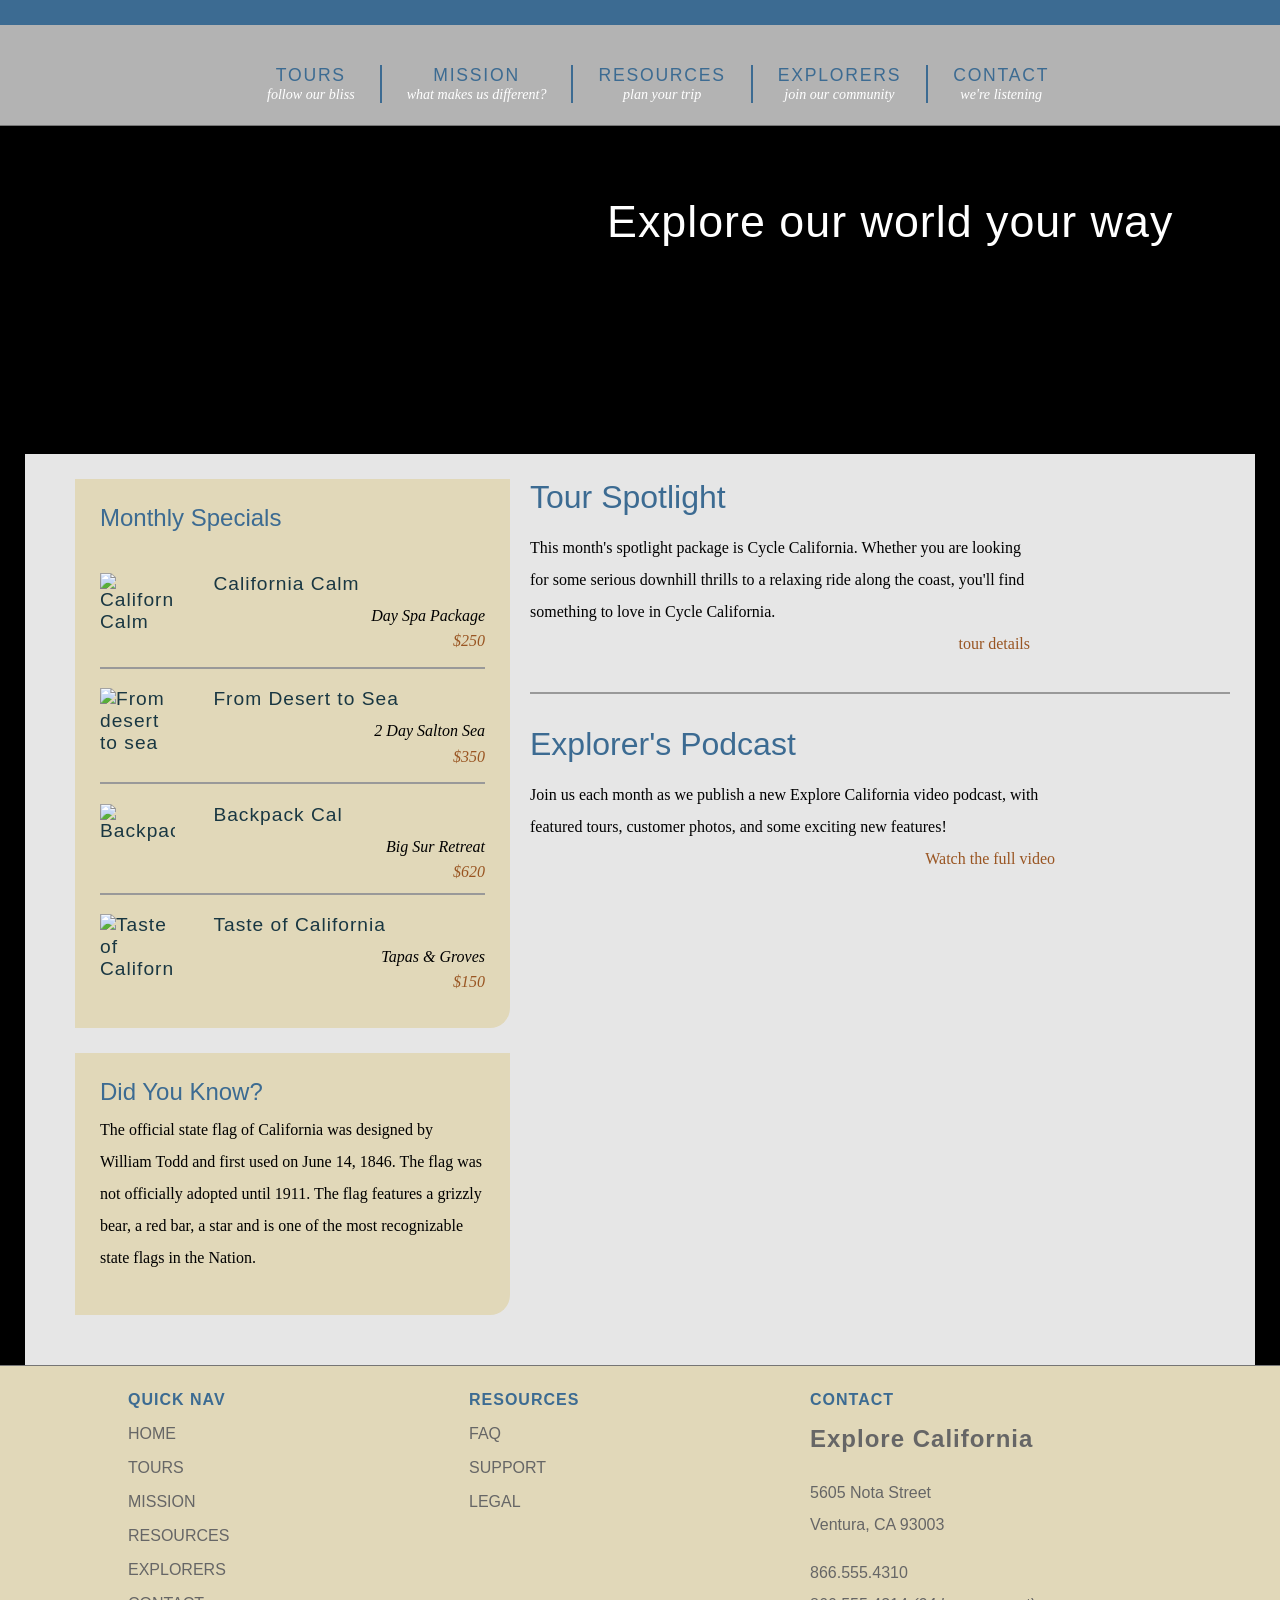
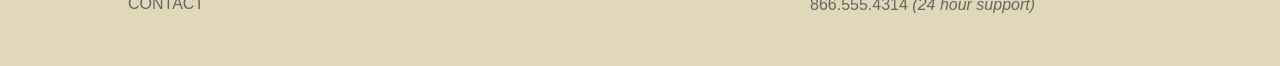
==== explore_california/index.html @ 936c42d8 "#044 add the explore california test" ====
<!DOCTYPE html PUBLIC "-//W3C//DTD HTML 4.01 Transitional//EN"
   "http://www.w3.org/TR/html4/loose.dtd">
<html lang="en">
  <head>
    <meta http-equiv="Content-Type" content="text/html; charset=utf-8">
    <title>Welcome to Explore California</title>
    <link href="assets/stylesheets/main.css" rel="stylesheet" type="text/css" media="all">
    <script src="assets/javascripts/jquery-1.5.1.min.js"></script>
    <script src="assets/javascripts/jquery-ui-1.8.10.custom.min.js"></script>
    <script src="assets/javascripts/menus.js"></script>
  </head>
  <body id="home">
    <div id="wrapper">

      <div id="mainHeader">
        <a href="index.html" title="home" class="logo">
          <div id="logo">
            <h1>Explore California</h1>
          </div>
        </a>
        <div id="siteNav">
          <h1>Where do you want to go?</h1>
          <ul>
            <li><a href="tours.html" title="Our tours">Tours <br /><span class="tagline">follow our bliss</span></a>
              <ul>
                <li><a href="tours.html" title="Our tours">All Tours</a></li>
                <li><a href="tours.html" title="find tours">Tours by Activity</a></li>
                <li><a href="tours.html" title="find tours">Tours by Region</a></li>
                <li><a href="tours.html" title="find tours">Tour Finder</a></li>
              </ul>
            </li>
            <li><a href="mission.html" title="What we believe">Mission <br /><span class="tagline">what makes us different?</span></a></li>
            <li><a href="resources.html" title="planning resources">Resources <br /><span class="tagline">plan your trip</span></a>
              <ul>
                <li><a href="resources/faq.html" title="Got questions?">Tour FAQs</a></li>
                <li><a href="resources/additional_resources.html" title="additional resources">Tour Information</a></li>
                <li><a href="resources/terms.html" title="terms and conditions">Site Terms</a></li>
              </ul>
            </li>
            <li><a href="explorers.html" title="Our community">Explorers <br /><span class="tagline">join our community</span></a>
              <ul>
                <li><a href="explorers/join.html" title="join our community">Join the Explorers</a></li>
                <li><a href="blog/index.html" title="read our blog!">Read our Blog</a></li>
                <li><a href="explorers/gallery.html" title="contributor photos">Tour Photos</a></li>
                <li><a href="explorers/video.html" title="check out our podcast">Video podcast</a></li>
              </ul>
            </li>
            <li><a href="contact.html" title="contact us">Contact <br /><span class="tagline">we're listening</span></a>
              <ul>
                <li><a href="support.html" title="need help?">Support</a></li>
              </ul>
            </li>
          </ul>
        </div>
      </div>

      <div id="actionCall">
        <h1>Explore our world your way</h1>
        <a href="tours.html" title="Find your tour!"><h2>Find your tour</h2></a>
      </div>

      <div id="contentWrapper">
        <div id="mainContent">
          <div id="mainArticle"> 
            <h1>Tour Spotlight</h1>
            <p class="spotlight">This month's spotlight package is Cycle California. Whether you are looking for some serious downhill thrills to a relaxing ride along the coast, you'll find something to love in Cycle California.<br /> <span class="accent"><a href="tours_cycle.html" title="Cycle California">tour details</a></span></p>
            
            <h1>Explorer's Podcast</h1>
            <p class="videoText">Join us each month as we publish a new Explore California video podcast, with featured tours, customer photos, and some exciting new features!<span class="accent"><a href="explorers/video.html" title="Video Podcast">Watch the full video</a></span></p>
          </div>
        </div>
        
        <div id="secondaryContent">
          <div id="specials" class="callOut">
            <h1>Monthly Specials</h1>
            <h2 class="top"><img src="assets/images/calm_bug.gif" alt="California Calm" width="75" height="75" />California Calm</h2>
            <p>Day Spa Package <br />
              <a href="tours/tour_detail_cycle.html">$250</a></p>
            <h2><img src="assets/images/desert_bug.gif" alt="From desert to sea" width="75" height="75" />From Desert to Sea</h2>
            <p>2 Day Salton Sea <br />
              <a href="tours/tour_detail_cycle.html">$350</a></p>
            <h2><img src="assets/images/backpack_bug.gif" alt="Backpack Cal" width="75" height="41" />Backpack Cal</h2>
            <p>Big Sur Retreat <br />
              <a href="tours/tour_detail_cycle.html">$620</a></p>
            <h2><img src="assets/images/taste_bug.gif" alt="Taste of California" width="75" height="75" />Taste of California</h2>
            <p>Tapas &amp; Groves <br />
              <a href="tours/tour_detail_taste.html">$150</a></p>
          </div>
        
          <div id="trivia" class="callOut">
            <h1>Did You Know?</h1>
            <p>The official state flag of California was designed by William Todd and first used on June 14, 1846. The flag was not officially adopted until 1911. The flag features a grizzly bear, a red bar, a star and is one of the most recognizable state flags in the Nation.</p>
          </div>
        </div>
      </div>
  
      <div id="pageFooter">
        <div id="quickLinks">
          <h1>Quick Nav</h1>
          <ul id="quickNav">
            <li><a href="index.html" title="Our home page">Home</a></li>
            <li><a href="tours.html" title="Explore our tours">Tours</a></li>
            <li><a href="mission.html" title="What we think">Mission</a></li>
            <li><a href="resources.html" title="Guidance and planning">Resources</a></li>
            <li><a href="explorers.html" title="Join our community">Explorers</a></li>
            <li><a href="contact.html" title="Contact and support">Contact</a></li>
          </ul>
        </div>
        <div id="footerResources">
          <h1>Resources</h1>
          <ul id="quickNav">
            <li><a href="resources/faq.html" title="Our home page">FAQ</a></li>
            <li><a href="support.html" title="Need help?">Support</a></li>
            <li><a href="resources/legal.html" title="The fine print">Legal</a></li>
          </ul>
        </div>
        <div id="companyInfo">
          <h1>Contact</h1>
          <h2>Explore California</h2>
          <p>5605 Nota Street<br />
            Ventura, CA 93003</p>
          <p>866.555.4310<br />866.555.4314 <em>(24 hour support)</em></p>
        </div>
      </div>
    </div>
  </body>
</html>
---- explore_california/assets/stylesheets/main.css ----
@charset "UTF-8";

/*style sheet for Explore California

©2012 lynda.com
This style sheet may be reused for personal education only
any reuse, educational or otherwise, without the expressed 
consent of lynda.com is prohibited.*/

/* -------- color guide ----------
#3c6b92 : main blue
#6acce2 : light blue
#2c566a : teal accent
#193742 : dark blue
#e1d8b9 : sand accent
#cb7d20 : orange accent
#51341a : brown
#995522 : dark orange (used for links or high contrast accents)
#cb202a : red accent (this color does not encode well, use only for small accents)
#896287 : purple
*/

/* to jump to a specific section search for the unique character pair at the front of each TOC section 
  <<<tip, highlight the special character and use the shortcut for Find Selection Cntr/Cmd + Shift + G >> */
  
  /* ----- Style sheet TOC ----------------
      ^1 Global constants
    ^2 Global classes
    ^3 Home page layout
    ^4 Base Layout styles
    ^5 Region detail styles
      ^5a Header
      ^5b Navigation
      ^5c Main Content
        ^5d data tables
        ^5e spotlight region
        ^5f forms
      ^5g Secondary Content
      ^5h Footer
*/


/* ^1 --------------------------- global constants -------------------------*/
/*limited reset*/
html, body, div, h1, h2, h3, h4, h5, h6, p, blockquote, address, span, em, strong, img, ol, ul, li {
  margin: 0;
  padding: 0;
  border: 0;
}

a:link, a:visited {
  color: #952;
  text-decoration: none;
}
a:hover, a:active {
  color: #cb7d20;
  border-bottom: 1px dashed #cb7d20;
}
p + h1 {
  margin-top: 1em;
  padding-top: 1em;
  border-top: 2px solid #999;
}
p {
  font-size: 1em;
  line-height: 2;
  margin: 0 0 1em;
}

body {
  font: 100% Georgia, "Times New Roman", Times, serif;
  background: #3C6B92;
}

/* ^2 ------ global classes -------- */
.clear {
  clear: both;
}
span.accent {
  display: block;
  text-align: right;
}
#mainContent img.articleImage {
  display: block;
  margin: 1em 0;
}
.callOut {
  background: #e1d8b9;
  padding: 25px;
  margin-bottom: 25px;
  -webkit-border-top-left-radius: 0px;
  -webkit-border-top-right-radius: 0px;
  -webkit-border-bottom-right-radius: 20px;
  -webkit-border-bottom-left-radius: 0px;
  -moz-border-radius-topleft: 0px;
  -moz-border-radius-topright: 0px;
  -moz-border-radius-bottomright: 20px;
  -moz-border-radius-bottomleft: 0px;
  border-top-left-radius: 0px;
  border-top-right-radius: 0px;
  border-bottom-right-radius: 20px;
  border-bottom-left-radius: 0px;
  width: 385px;
}
/* ^3 ------------- home page specfic layout styles ----------- */
#home #wrapper {
  background: #000 url(../images/home_page_back.jpg) no-repeat 0 100px;
}
#actionCall {
  height: 328px;
  clear: both;
  border-top: 1px solid #757575;
}
#actionCall h1{
  font: normal 2.8em Helvetica, Arial, sans-serif;
  color: #fff;
  text-shadow: 1px 0px 0px #000;
  filter: dropshadow(color=#000000, offx=1, offy=0); 
  margin: 70px 0 0 607px;
  letter-spacing:1px;
}
#actionCall a:link, #actionCall a:visited{
  border: none;
  width: 285px;
  height: 55px;
  background: url(../images/tour_badge.png) no-repeat;
  display:block;
  margin: 70px 0 0 783px;
}
#actionCall a:hover, #actionCall a:active{
  background-position: left bottom;
}
#actionCall h2{
  text-indent:-1000em;
}
#home #contentWrapper{
  margin: 0 25px;
  padding: 25px;
  background: #fff;
  background: rgba(255,255,255, 0.9);
  float: left;
  width: 1180px;
}
#home #mainContent {
  float: right;
  width: 700px;
  padding-right: 0;
  margin-right: 0;
}
#home #secondaryContent {
  float: left;
  width: 400px;
  margin-top: 0;
}
#home #mainContent h1, #home #secondaryContent h1 {
  margin: 1em 0 .5em;
  padding-top: 2em;
  border-top: 2px solid #999;
}
#home #mainContent h1:first-child, #home #secondaryContent h1:first-child {
  border: none;
  padding-top: 0;
  margin: 0 0 .25em;
}
#home #mainContent p + h1 {
  margin-top: 1em;
  padding-top: 1em;
  border-top: 2px solid #999;
}
#home #mainContent p {
  font-size: 1em;
  line-height: 2;
  margin: 1em 0;
}
#home #mainContent p.spotlight{
  padding-right: 200px;
  background: url(../images/cycle_logo.png) no-repeat top right;
}
#home video {
  margin: 1em 0;
}
#home p.videoText {
  width: 525px;
}
/* ^4 --------------------- base layout styles ------------------- */
#wrapper {
   position: relative;
  padding: 0;
  width: 1280px;
  margin: 25px auto 0;
  background: #fff;
  text-align: left;
  z-index: 1; /*fix for IE menu issues*/
}
#mainHeader {
  position: relative;
  float: left;
  z-index: 2; /*fix for IE menu issues*/
}
#mainContent {
  float: right;
  width: 740px;
  margin-right: 25px;
  overflow: hidden;
}
#secondaryContent {
  float: left;
  margin-top: 150px;
  width: 440px;
  padding-left: 25px;
}
#pageFooter {
  background: #e1d8b9;
  clear:both;
  overflow: auto;
  border-top: 1px solid #757575;
  height: 300px;
  width: 100%;
}
/* ^5----------------------- region-detail styles ------------------------ */
/*  header  ^5a*/

#mainHeader a.logo:hover {
  border: none;
}
#mainHeader a.logo{
  width: 192px;
  height: 237px;
  display: block;
  background: url(../images/logo.gif) no-repeat;
  position: absolute;
  top: -25px;
  left: 50px;
  text-indent: -1000em;
  z-index: 2000;
}

/* navigation ^5b*/
#siteNav h1 {
  display: none;
}
#siteNav ul {
  list-style: none;
  padding:0;
  margin:0;
  float: left;
}
#siteNav > ul {
  height: 100px;
  background-color: #b3b3b3;
  width: 1038px; /*add padding-left for total width*/
  padding-left: 242px; /*allow logo to clear*/
}
#siteNav ul > li {
  float: left;
  margin:2.5em 0 0;
  padding: 0;
  position: relative;
}
#siteNav li a:link, #siteNav li a:visited{
  display: block;
  padding: 0 25px;
  border-right: 2px solid #3c6b92;
  font: 1.1em Helvetica, Arial, sans-serif;
  text-transform: uppercase;
  color: #3c6b92;
  text-align: center;
  letter-spacing: .1em;
}
#siteNav li a.current, #siteNav li a.current:hover {
  color: #fff;
  cursor: default;
}
#siteNav li a:hover, #siteNav li a:active{
  color: #fff;
  border-bottom: none;
}
#siteNav li a:link span.tagline, #siteNav li a:visited span.tagline{
  font: italic .8em Georgia, "Times New Roman", Times, serif;
  color: #fff;
  text-transform: none;
  padding-top: .5em;
  letter-spacing: 0;
}
#siteNav li:last-child a{
  border-right: none;
}
#siteNav li ul {
  position: absolute;
  top: 30px;
  left: auto;
  display: none;
  -webkit-box-shadow: 2px 2px 5px #333;
  -moz-box-shadow: 2px 2px 5px #333;
  box-shadow: 2px 2px 5px #333;
  -moz-border-radius-topleft: 0px;
  -moz-border-radius-topright: 0px;
  -moz-border-radius-bottomright: 10px;
  -moz-border-radius-bottomleft: 10px;
  border-top-left-radius: 0px;
  border-top-right-radius: 0px;
  border-bottom-right-radius: 10px;
  border-bottom-left-radius: 10px; 
  width: 100%;
  background: #fff;
}
.no-js #siteNav li:hover ul, .no-js #siteNav li ul:hover{
  display: block;
}
#siteNav li ul li {
  float:none;
  padding: 0;
  margin:0;
}
#siteNav li ul a:link, #siteNav li ul a:visited {
  font:normal .7em Helvetica, Arial, sans-serif;
  line-height: 2.5em;
  text-align: center;
  color: #3c6b92;
  padding: 0 1em;
  display:block;
  border-right: none;
  letter-spacing: 0;
  border-bottom: 1px solid #3c6b92;
}
#siteNav li ul a:hover, #siteNav li ul a:active {
  color: #fff;
  background: #3c6b92;
}
/* mainContent ^5c */
#mainContent #contentHeader {
  margin-bottom: 6em;
}
/* keep headlines the same when crumbs are present */
#wrapper #mainContent div.hasCrumbs {
  margin-bottom: 4em;
}
#mainContent #contentHeader h1 {
  font: normal 1.2em Helvetica, Helvetica, Arial, sans-serif;
  padding-bottom: .1em;
  letter-spacing: 1px;
  border-bottom: 2px solid #3c6b92;
  color: #3c6b92;
  margin-top: 1.6em;
}
#mainContent #contentHeader #subLinks {
  display: none;
}
#mainContent h2{
  font: normal 1.4em Helvetica, Helvetica, Arial, sans-serif;
  color: #3c6b92;
  margin: 1em 0 0;
}
#mainContent h3{
  font: bold 1.2em Helvetica, Helvetica, Arial, sans-serif;
  color: #3c6b92;
  margin: 1em 0 0;
}
#mainContent #mainArticle {
  margin-bottom: 50px;
  float: left;
}
#mainContent #mainArticle pre {
  font-family: "Lucida Sans Unicode", "Lucida Grande", sans-serif;
  font-size: .9em;
  padding: 25px;
  background: #eee;
  border: 1px solid #ccc;
  margin-left: 25px;
  -webkit-border-top-left-radius: 0px;
  -webkit-border-top-right-radius: 0px;
  -webkit-border-bottom-right-radius: 20px;
  -webkit-border-bottom-left-radius: 0px;
  -moz-border-radius-topleft: 0px;
  -moz-border-radius-topright: 0px;
  -moz-border-radius-bottomright: 20px;
  -moz-border-radius-bottomleft: 0px;
  border-top-left-radius: 0px;
  border-top-right-radius: 0px;
  border-bottom-right-radius: 20px;
  border-bottom-left-radius: 0px;
  display: block;
}
#mainContent #mainArticle .multiCol {
  -moz-column-count: 2;
  -moz-column-gap: 25px;
  -webkit-column-count: 2;
  -webkit-column-gap: 25px;
  column-count: 2;
  column-gap: 25px;
}
#mainContent #mainArticle h1{
  font: normal 2em Helvetica, Arial, sans-serif;
  color: #3c6b92;
  margin: 1.2em 0 .2em;
}
#mainContent #mainArticle #supportOptions h2{
  font: normal 1.4em Helvetica, Arial, sans-serif;
  color: #2c566a;
}
#mainContent #mainArticle h2 span.tourCost {
  font-size: .8em;
  color: #666;
  font-style: italic;
  margin-top: .5em;
  display: block;
  border-bottom: 1px solid #666;
  padding-bottom: .25em;
  margin-bottom: 1em;
}
#mainContent #mainArticle ul {
  list-style: none;
  margin: 1em 0;
  padding: 0;
}
#mainContent #mainArticle ul ul{
  margin: 1.4em 0 1em 0;
}
#mainContent #mainArticle li {
  margin: 0 0 1.2em 2.4em;
  padding: 0 0 0 24px;
  background: url(../images/star_bullet.gif) no-repeat 0 2px;
  font-size: 1em;
  color: #51341a;
}
#mainContent #mainArticle li li{
  font-size: 100%;
  margin-bottom: .7em;
}
#mainContent #mainArticle ul.faqNav{
  -moz-column-count: 3;
    -moz-column-gap: 16px;
    -webkit-column-count: 3;
    -webkit-column-gap: 16px;
    column-count: 3;
    column-gap: 16px;
   padding: 0;
   width: 650px;
}
#mainContent #mainArticle ul.faqNav li{
  background: none;
  padding: 0;
  font-size: .8em;
}
#mainContent #mainArticle ul.faqNav a{
  background: #cb7d20;
  padding: 5px;
  font-family: Helvetica, Arial, sans-serif;
  color: #fff;
  width: 100%;
  display: block;
  text-align: center;
}
#mainContent #mainArticle ul.faqNav a:hover{
  background: #952;
  border: none;
}
#mainContent div.tourDescription {
  border-top: 2px solid #2c566a;
  float: left;
  clear: left;
  padding: 10px 0;
  margin-bottom: 15px;
}
#mainContent .tourDescription h2 {
  font-size: 1.6em;
  color: #193742;
  font-weight: bold;
  margin-bottom: .5em;
  clear: right;
}
#mainContent .tourDescription h3.price {
  font-size: 1.2em;
  font-family: Georgia, "Times New Roman", Times, serif;
  color: #666;
  font-weight: normal;
  font-style: italic;
  text-align: right;
  clear: right;
  margin: -1.6em 0 1em;
}
#mainContent .tourDescription p {
  font-size: .9em;
  line-height: 2;
}
#mainContent .tourDescription span.option {
  font-weight: bold;
  text-align: right;
  display:block;
}
#mainContent .tourDescription img {
  float: left;
  padding: 10px 10px 10px 0;
}
#mainContent .tourDescription a.more {
  display:block;
  float: right;
  width: 95px;
  height: 30px;
  background: url(../images/more_bug.gif) no-repeat left top;
  text-indent: -1000em;
  margin: 15px 0 0 15px;
}
#mainContent a.book {
  display:block;
  float: right;
  width: 95px;
  height: 30px;
  background: url(../images/book_bug.gif) no-repeat left top;
  text-indent: -1000em;
  margin: 15px 0 0 15px;
}
#mainContent a.detail {
  float: left;
}
#mainContent .tourDescription a.more:hover,#mainContent a.book:hover{
  background-position: right top;
  border: none;
}
#mainContent #mainArticle dl.faq {
  margin-bottom: 1em;
  padding-bottom: 1em;
  border-bottom: 1px solid #999;
}
#mainContent #mainArticle dl.faq dt {
  font: normal bold .9em Helvetica, Arial, sans-serif;
  padding: 0;
  margin: 1em 0 .5em;
  color: #333;
  letter-spacing: 1px;
}
#mainContent #mainArticle dl.faq dd {
  font-size: .9em;
  line-height: 1.4;
  color: #333;
  text-align: justify;
  margin: 0;
  padding: 0 0 0 2em;
}
#mainContent #mainArticle p a.top {
  text-align: right;
  padding-left: 30px;
  background: url(../images/return_top.gif) no-repeat;
  line-height: 20px;
  float: right;
}
#mainContent #mainArticle p a.top:hover {
  border: none;
  color: #333;
}
/* data tables ^5d */
/*simple tables*/
#mainContent table.simple {
  width: 90%;
  background: #c3cebc;
  border: none;
  margin: 1em 0 1em;
  border: 1px solid #666;
  border-collapse: collapse;
}
#mainContent table.small {
  width: 60%;
  border: none;
  margin: 1em 0 1em;
}
#mainContent table.simple thead{
  background: #555;
  border-bottom: 1px solid #000;
}
#mainContent table.simple thead th{
  font-size: .8em;
  font-weight: normal;
  text-align: left;
  padding: 0 10px;
  line-height: 2.6em;
  color: #fff;
}
#mainContent table.simple caption {
  text-transform: uppercase;
  font-weight: bold;
  font-size: 1.2em;
  text-align: left;
  font-family: Helvetica, Arial, sans-serif;
}
#mainContent table.simple caption time {
  font-size: .6em;
  font-style: italic;
  text-align: right;
  text-transform: lowercase;
  position: relative;
  right: 0;
  top: -1.4em;
  display: block;
}

#mainContent table.simple th, #mainContent table.simple td {
  font-family: Helvetica, Helvetica, Arial, sans-serif;
  font-size: .8em;
  padding-left: 1em;
  text-align: left;
  line-height: 3;
}
#mainContent table.simple td {
  border: 1px solid #666;
}
#mainContent table.small td {
  border: none;
}
#mainContent table.simple tr:nth-child(odd) {
  background: #e1d8b9;
}
/*complex tables*/
#mainContent table.complex {
  width: 95%;
  margin: 1em auto 1em;
  font-family: Helvetica, Helvetica, Arial, sans-serif;
  font-size: 0.9em;
  border-collapse: collapse;
  border: 1px solid #333;
  background: #e1d8b9;
}
#mainContent table.complex caption {
  text-transform: uppercase;
  font-weight: bold;
  font-size: 1.2em;
  text-align: left;
  font-family: Helvetica, Arial, sans-serif;
}
#mainContent table.complex th{
  font-size: 1em;
  font-weight: normal;
  text-align: left;
  padding: 0 10px;
  line-height: 2.6em;
  color: #FFF;
  background: #555;
  border-bottom: 1px solid #000;
}
#mainContent table.complex thead {
  background: url(../images/thead_back.gif) repeat-x left top;
  height: 40px;
}
#mainContent table.complex thead th {
  background: none;
  color: #000;
  text-align:left;
  border: 1px solid #333;
}
#mainContent table.complex td {
  padding: 0 10px;
  border: 1px solid #333;
  font-size: .8em;
}

#mainContent #trailType, #mainContent #trailPath, #mainContent #trailRating {
  background: #fff;
}
/* form styling ^5f */
#mainContent #mainArticle form p {
  color: #193742;
  margin: 0 0 20px 20px;
}
#mainContent #mainArticle form p.subHead {
  margin: 0 0 0 20px;
  clear: both;
}
#mainContent #mainArticle form label.subHead {
  display: block;
  float: none;
  margin: 0;
  width: auto;
}
#mainContent form {
  font: normal .9em Arial, Helvetica, sans-serif;
  color: #193742;
}
#mainContent fieldset {
  padding: 40px 20px 20px 20px;
  margin: 0 0 2em;
  background-color: #e1d8b9;
  width: 650px;
  border: none;
  position: relative;
  -webkit-border-top-left-radius: 20px;
  -webkit-border-top-right-radius: 0px;
  -webkit-border-bottom-right-radius: 0px;
  -webkit-border-bottom-left-radius: 0px;
  -moz-border-radius-topleft: 20px;
  -moz-border-radius-topright: 0px;
  -moz-border-radius-bottomright: 0px;
  -moz-border-radius-bottomleft: 0px;
  border-top-left-radius: 20px;
  border-top-right-radius: 0px;
  border-bottom-right-radius: 0px;
  border-bottom-left-radius: 0px;
}
#mainContent fieldset legend {
  padding: 0;
  margin: 0;
  color: #51341a;
}
#mainContent legend strong {
  position: absolute;
  margin-left: 20px;
  margin-top: 10px;
  font-size: 1.2em;
}
#mainContent input[type="text"], #mainContent input[type="email"],#mainContent input[type="password"],#mainContent input[type="tel"],#mainContent input[type="url"]{
  width: 350px;
  padding-right: 25px;
}
#mainContent textarea {
  width: 500px;
  height: 150px;
}
#mainContent form label{
  width: 80px;
  float: left;
  clear: left;
  margin-right: .50em;
}
#mainContent form label.inline {
  width: auto;
  float: none;
}

#mainContent #mainArticle form ol{
  list-style:none;
  margin: 0;
  padding: 0;
}
#mainContent #mainArticle form li {
  background: none;
  margin: 0;
  padding: 0;
}
#mainContent form input[required]{
  border-right: 4px solid #cb202a;
}
/*contact form*/
#mainContent form#frmContact .col1 {
  float: left;
  padding-left: 20px;
  margin-right: 20px;
  width: 160px;
  margin-bottom: 1em;
}
#mainContent form#frmContact .col2, #mainContent form#frmContact .col3 {
  float: left;
  margin-right: 20px;
  width: 170px;
}
#mainContent form#frmContact div p {
  margin: 0 0 .5em 0;
}
#mainContent form#frmContact div label {
  font-size: .9em;
  display: inline;
  float: none;
}
/* secondaryContent ^5g */
#secondaryContent h1 {
  font: normal 1.5em Helvetica, Arial, sans-serif;
  font-weight: normal;
  color: #3c6b92;
  padding-bottom: .1em;
  margin-bottom: 1em;
  border-bottom: 2px solid #3c6b92;
}
#secondaryContent #specials h2 {
  font-size: 1.2em;
  font-family: Helvetica, Arial, sans-serif;
  color: #193742;
  margin-bottom: 0;
  border-top: 2px solid #999;
  padding-top: 1em;
  font-weight: normal;
  clear: both;
  letter-spacing:1px;
}
#secondaryContent #specials h2.top {
  border:none;
  margin-top: 1em;
}
#secondaryContent #specials p {
  font-style: italic;
  text-align: right;
  margin: .5em 0;
  line-height: 1.6;
}
#secondaryContent #specials img {
  float: left;
  padding-bottom: 1em;
  padding-right: 2em;
}
/* footer region ^5h */  
#pageFooter div {
  float: left;
  width: 341px;
  padding-top: 25px;
}
#pageFooter div:first-child {
  margin-left: 128px;
}
#pageFooter div h1{
  font-family: Helvetica, Arial, sans-serif;
  font-size: 1em;
  letter-spacing:1px;
  color: #3c6b92;
  text-transform: uppercase;
  margin-bottom: 1em;
}
#pageFooter div h2{
  font-family: Helvetica, Arial, sans-serif;
  font-size: 1.5em;
  letter-spacing:1px;
  color: #666;
  margin-bottom: 1em;
}
#pageFooter div p{
  font-family: Helvetica, Arial, sans-serif;
  font-size: 1em;
  margin-bottom: 1em;
  color: #666;
}
#pageFooter div ul{
  list-style: none;
  margin: 0;
  padding:0;
}
#pageFooter div li {
  margin-bottom: 1em;
}
#pageFooter div li a:link, #pageFooter div li a:visited {
  font-family: Helvetica, Arial, sans-serif;
  text-transform: uppercase;
  color: #666;
}
#pageFooter div li a:hover, #pageFooter div li a:active {
  color: #fff;
  border: none;
}
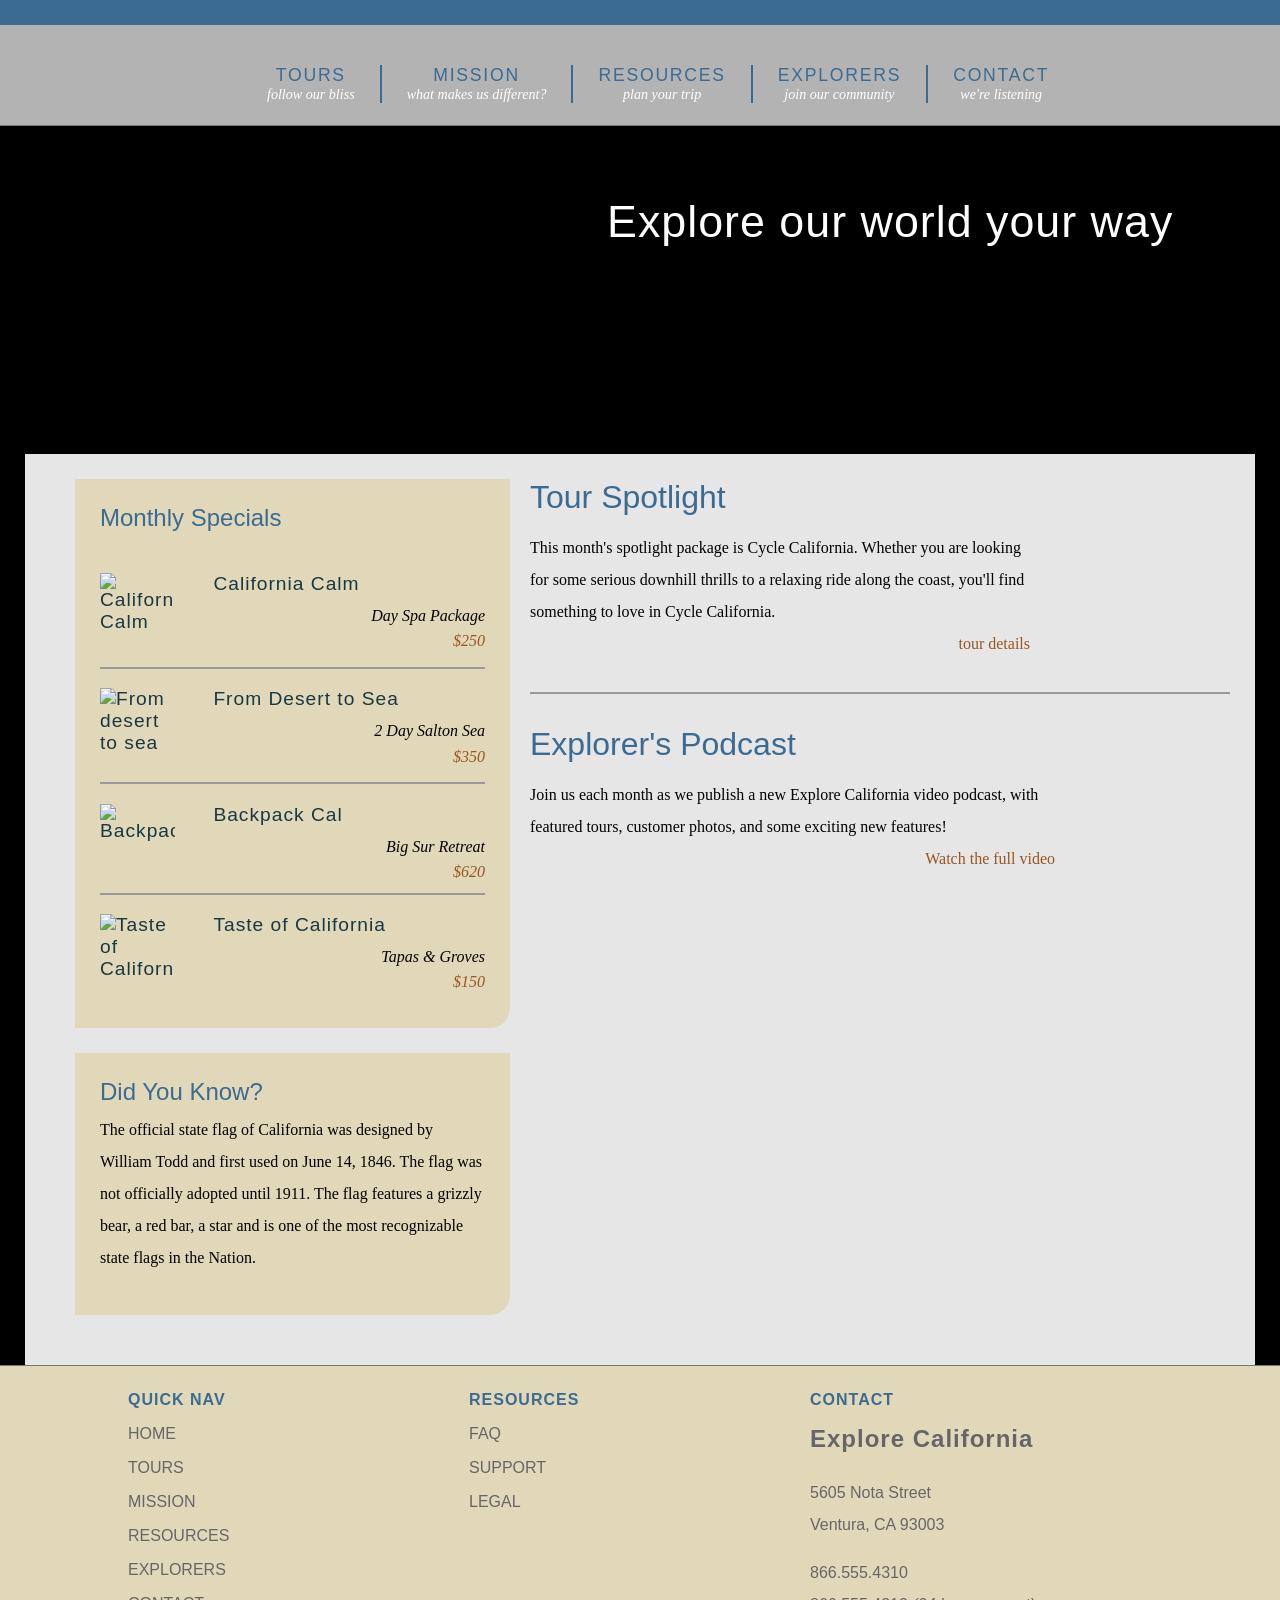
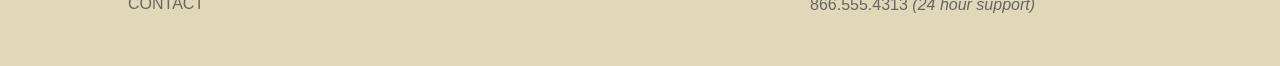
==== commit e9e9c95c: "New phone numbers for contacts" ====
--- a/explore_california/index.html
+++ b/explore_california/index.html
@@ -119,7 +119,7 @@
           <h2>Explore California</h2>
           <p>5605 Nota Street<br />
             Ventura, CA 93003</p>
-          <p>866.555.4310<br />866.555.4314 <em>(24 hour support)</em></p>
+          <p>866.555.4310<br />866.555.4313 <em>(24 hour support)</em></p>
         </div>
       </div>
     </div>
